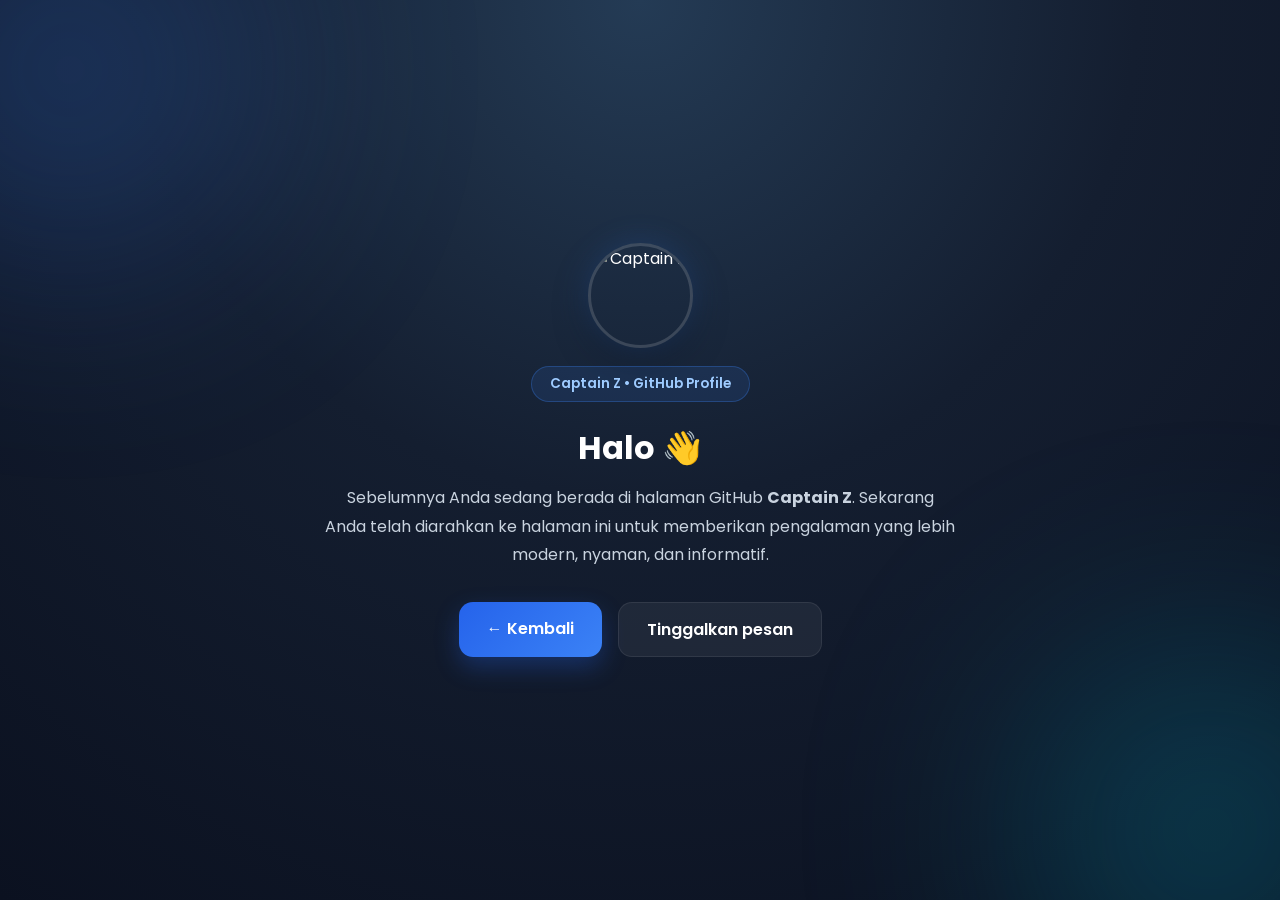
==== GitHub/index.html @ 580916a1 "Add files via upload" ====
<!DOCTYPE html>
<html lang="id">
<head>
<meta charset="UTF-8">
<meta name="viewport" content="width=device-width, initial-scale=1.0">

<title>Captain Z</title>

<link rel="preconnect" href="https://fonts.googleapis.com">
<link rel="preconnect" href="https://fonts.gstatic.com" crossorigin>
<link href="https://fonts.googleapis.com/css2?family=Poppins:wght@300;400;500;600;700&display=swap" rel="stylesheet">

<style>
*{
    margin:0;
    padding:0;
    box-sizing:border-box;
}

body{
    font-family:"Poppins",sans-serif;
    min-height:100vh;
    display:flex;
    justify-content:center;
    align-items:center;
    padding:24px;
    color:#fff;
    background:
        radial-gradient(circle at top,#243b55 0%,#141e30 45%,#0b1120 100%);
    overflow:hidden;
}

/* Background Glow */
body::before,
body::after{
    content:"";
    position:fixed;
    width:380px;
    height:380px;
    border-radius:50%;
    filter:blur(120px);
    opacity:.25;
    z-index:-1;
}

body::before{
    background:#3b82f6;
    top:-120px;
    left:-120px;
}

body::after{
    background:#06b6d4;
    bottom:-120px;
    right:-120px;
}

.card{
    width:100%;
    max-width:720px;
    padding:45px;
    border-radius:28px;
    text-align:center;

    

    animation:fadeUp .8s ease;
}

/* Foto Profil */
.profile-logo{
    display:flex;
    justify-content:center;
    align-items:center;
    margin-bottom:18px;
}

.profile-logo img{
    width:105px;
    height:105px;
    border-radius:50%;
    object-fit:cover;
    display:block;

    border:3px solid rgba(255,255,255,.15);

    box-shadow:
        0 0 30px rgba(59,130,246,.22),
        0 12px 35px rgba(0,0,0,.35);

    transition:.35s;
}

.profile-logo img:hover{
    transform:scale(1.05);
    box-shadow:
        0 0 40px rgba(59,130,246,.35),
        0 15px 40px rgba(0,0,0,.4);
}

.badge{
    display:inline-block;
    padding:7px 18px;
    border-radius:999px;
    margin-bottom:22px;

    background:rgba(59,130,246,.12);
    border:1px solid rgba(59,130,246,.3);

    color:#9ecbff;
    font-size:.85rem;
    font-weight:600;
}

h1{
    font-size:2rem;
    margin-bottom:12px;
}

.desc{
    color:#c9d3df;
    line-height:1.8;
    margin-bottom:32px;
}

.box{
    padding:24px;
    margin-bottom:34px;
    border-radius:18px;
    background:rgba(255,255,255,.04);
    border:1px solid rgba(255,255,255,.08);
}

.box h2{
    margin-bottom:10px;
    font-size:1.2rem;
}

.box p{
    color:#bcc7d6;
    line-height:1.7;
}

.buttons{
    display:flex;
    justify-content:center;
    gap:16px;
    flex-wrap:wrap;
}

.btn{
    text-decoration:none;
    padding:14px 28px;
    border-radius:14px;
    font-weight:600;
    transition:.25s;
}

.btn-primary{
    color:#fff;
    background:linear-gradient(135deg,#2563eb,#3b82f6);

    box-shadow:0 10px 25px rgba(37,99,235,.3);
}

.btn-primary:hover{
    transform:translateY(-3px);
    box-shadow:0 16px 35px rgba(37,99,235,.4);
}

.btn-secondary{
    color:#fff;

    background:rgba(255,255,255,.06);

    border:1px solid rgba(255,255,255,.08);
}

.btn-secondary:hover{
    background:rgba(255,255,255,.12);
    transform:translateY(-3px);
}

@keyframes fadeUp{
    from{
        opacity:0;
        transform:translateY(30px);
    }
    to{
        opacity:1;
        transform:translateY(0);
    }
}

@media(max-width:600px){

.card{
    padding:30px 24px;
}

h1{
    font-size:1.6rem;
}

.profile-logo img{
    width:90px;
    height:90px;
}

.buttons{
    flex-direction:column;
}

.btn{
    width:100%;
}

}
</style>
</head>

<body>

<div class="card">

    <div class="profile-logo">
        <img src="https://avatars.githubusercontent.com/u/308199074?v=4"
             alt="Captain Z">
    </div>

    <span class="badge">Captain Z • GitHub Profile</span>

    <h1>Halo 👋</h1>

    <p class="desc">
        Sebelumnya Anda sedang berada di halaman GitHub <strong>Captain Z</strong>.
        Sekarang Anda telah diarahkan ke halaman ini untuk memberikan pengalaman yang lebih modern, nyaman, dan informatif.
    </p>

    <div class="buttons">

        <a href="index.html" class="btn btn-primary">
            ← Kembali
        </a>

        <a href="https://wa.me/6285921299248?text=Assalamualaikum" class="btn btn-secondary">
            Tinggalkan pesan
        </a>

    </div>

</div>

</body>
</html>
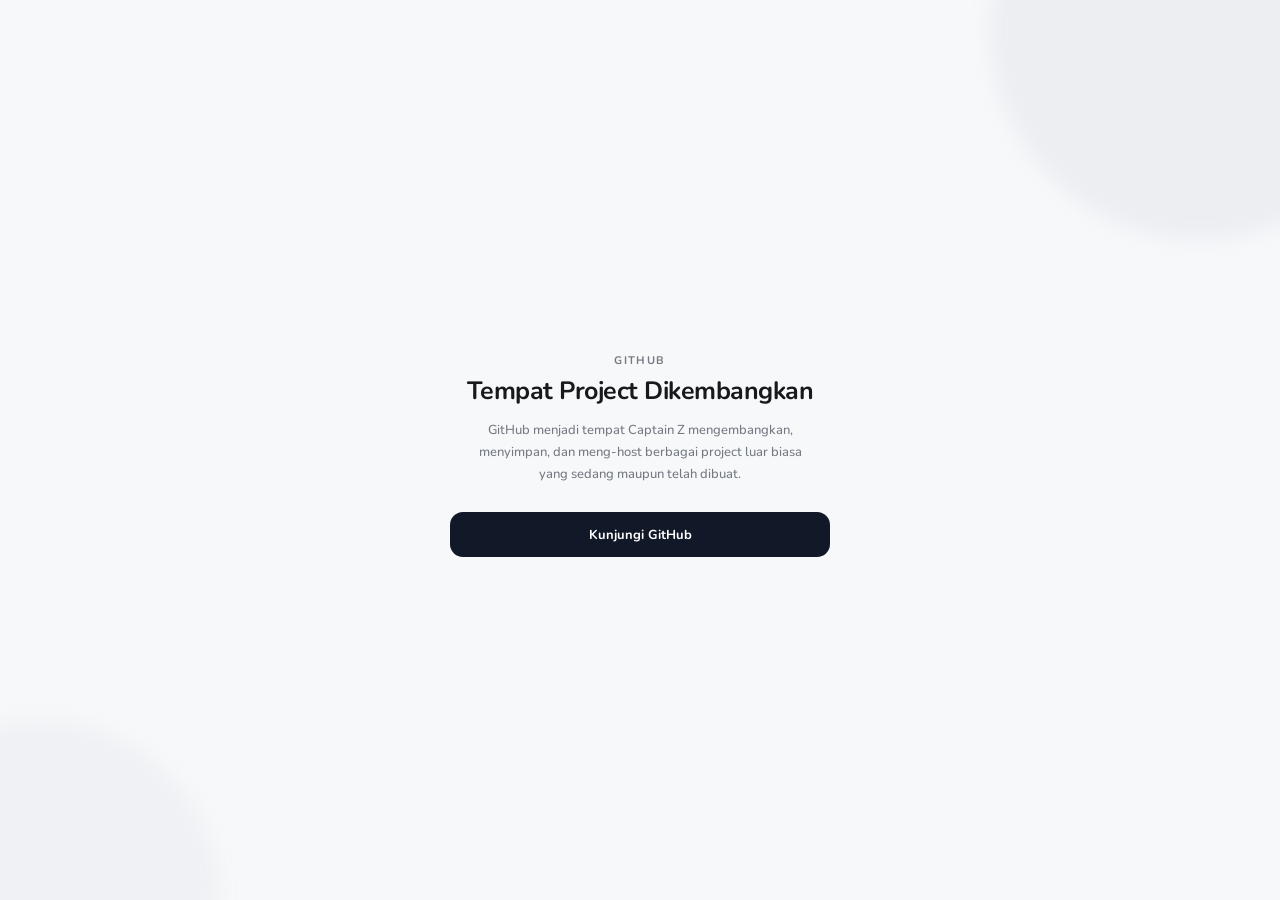
==== commit f72357ef: "Add files via upload" ====
--- a/GitHub/index.html
+++ b/GitHub/index.html
@@ -1,255 +1,309 @@
 <!DOCTYPE html>
 <html lang="id">
 <head>
-<meta charset="UTF-8">
-<meta name="viewport" content="width=device-width, initial-scale=1.0">
-
-<title>Captain Z</title>
-
-<link rel="preconnect" href="https://fonts.googleapis.com">
-<link rel="preconnect" href="https://fonts.gstatic.com" crossorigin>
-<link href="https://fonts.googleapis.com/css2?family=Poppins:wght@300;400;500;600;700&display=swap" rel="stylesheet">
-
-<style>
-*{
-    margin:0;
-    padding:0;
-    box-sizing:border-box;
-}
-
-body{
-    font-family:"Poppins",sans-serif;
-    min-height:100vh;
-    display:flex;
-    justify-content:center;
-    align-items:center;
-    padding:24px;
-    color:#fff;
-    background:
-        radial-gradient(circle at top,#243b55 0%,#141e30 45%,#0b1120 100%);
-    overflow:hidden;
-}
-
-/* Background Glow */
-body::before,
-body::after{
-    content:"";
-    position:fixed;
-    width:380px;
-    height:380px;
-    border-radius:50%;
-    filter:blur(120px);
-    opacity:.25;
-    z-index:-1;
-}
-
-body::before{
-    background:#3b82f6;
-    top:-120px;
-    left:-120px;
-}
-
-body::after{
-    background:#06b6d4;
-    bottom:-120px;
-    right:-120px;
-}
-
-.card{
-    width:100%;
-    max-width:720px;
-    padding:45px;
-    border-radius:28px;
-    text-align:center;
-
-    
-
-    animation:fadeUp .8s ease;
-}
-
-/* Foto Profil */
-.profile-logo{
-    display:flex;
-    justify-content:center;
-    align-items:center;
-    margin-bottom:18px;
-}
-
-.profile-logo img{
-    width:105px;
-    height:105px;
-    border-radius:50%;
-    object-fit:cover;
-    display:block;
-
-    border:3px solid rgba(255,255,255,.15);
-
-    box-shadow:
-        0 0 30px rgba(59,130,246,.22),
-        0 12px 35px rgba(0,0,0,.35);
-
-    transition:.35s;
-}
-
-.profile-logo img:hover{
-    transform:scale(1.05);
-    box-shadow:
-        0 0 40px rgba(59,130,246,.35),
-        0 15px 40px rgba(0,0,0,.4);
-}
-
-.badge{
-    display:inline-block;
-    padding:7px 18px;
-    border-radius:999px;
-    margin-bottom:22px;
-
-    background:rgba(59,130,246,.12);
-    border:1px solid rgba(59,130,246,.3);
-
-    color:#9ecbff;
-    font-size:.85rem;
-    font-weight:600;
-}
-
-h1{
-    font-size:2rem;
-    margin-bottom:12px;
-}
-
-.desc{
-    color:#c9d3df;
-    line-height:1.8;
-    margin-bottom:32px;
-}
-
-.box{
-    padding:24px;
-    margin-bottom:34px;
-    border-radius:18px;
-    background:rgba(255,255,255,.04);
-    border:1px solid rgba(255,255,255,.08);
-}
-
-.box h2{
-    margin-bottom:10px;
-    font-size:1.2rem;
-}
-
-.box p{
-    color:#bcc7d6;
-    line-height:1.7;
-}
-
-.buttons{
-    display:flex;
-    justify-content:center;
-    gap:16px;
-    flex-wrap:wrap;
-}
-
-.btn{
-    text-decoration:none;
-    padding:14px 28px;
-    border-radius:14px;
-    font-weight:600;
-    transition:.25s;
-}
-
-.btn-primary{
-    color:#fff;
-    background:linear-gradient(135deg,#2563eb,#3b82f6);
-
-    box-shadow:0 10px 25px rgba(37,99,235,.3);
-}
-
-.btn-primary:hover{
-    transform:translateY(-3px);
-    box-shadow:0 16px 35px rgba(37,99,235,.4);
-}
-
-.btn-secondary{
-    color:#fff;
-
-    background:rgba(255,255,255,.06);
-
-    border:1px solid rgba(255,255,255,.08);
-}
-
-.btn-secondary:hover{
-    background:rgba(255,255,255,.12);
-    transform:translateY(-3px);
-}
-
-@keyframes fadeUp{
-    from{
-        opacity:0;
-        transform:translateY(30px);
-    }
-    to{
-        opacity:1;
-        transform:translateY(0);
-    }
-}
-
-@media(max-width:600px){
-
-.card{
-    padding:30px 24px;
-}
-
-h1{
-    font-size:1.6rem;
-}
-
-.profile-logo img{
-    width:90px;
-    height:90px;
-}
-
-.buttons{
-    flex-direction:column;
-}
-
-.btn{
-    width:100%;
-}
-
-}
-</style>
+  <meta charset="UTF-8" />
+  <meta name="viewport" content="width=device-width, initial-scale=1.0"/>
+  <meta name="theme-color" content="#0ea5e9" />
+  <meta name="description" content="GitHub Captain Z — tempat berbagai project luar biasa dikembangkan dan di-host." />
+  <meta name="keywords" content="Captain Z, GitHub, project, web developer, repository"/>
+  <meta name="author" content="Yahya Zakaria / Captain Z" />
+  <meta property="og:title" content="GitHub | Captain Z" />
+  <meta property="og:description" content="GitHub sebagai tempat berbagai project Captain Z dikembangkan dan di-host."/>
+  <meta property="og:type" content="website" />
+  <meta name="twitter:card" content="summary" />
+  <link rel="icon" type="image/png" href="https://avatars.githubusercontent.com/u/308199074?v=4" />
+  <title>GitHub | Captain Z</title>
+  <style>
+    @import url('https://fonts.googleapis.com/css2?family=Nunito:wght@400;500;600;700&display=swap');
+
+    * {
+      box-sizing: border-box;
+      margin: 0;
+      padding: 0;
+    }
+
+    :root {
+      --bg: #f7f8fa;
+      --text: #17191d;
+      --muted: #747982;
+      --border: rgba(0, 0, 0, 0.08);
+      --accent: #111827;
+      --button-text: #ffffff;
+    }
+
+    html.dark {
+      --bg: #0c0e12;
+      --text: #f3f4f6;
+      --muted: #969ca7;
+      --border: rgba(255, 255, 255, 0.08);
+      --accent: #f3f4f6;
+      --button-text: #000000;
+    }
+
+    body {
+      min-height: 100vh;
+      display: flex;
+      align-items: center;
+      justify-content: center;
+      padding: 24px;
+
+      font-family: "Nunito", sans-serif;
+      font-size: 14px;
+      color: var(--text);
+      background: var(--bg);
+
+      transition:
+        background 0.3s ease,
+        color 0.3s ease;
+
+      overflow: hidden;
+    }
+
+    .background {
+      position: fixed;
+      inset: 0;
+      pointer-events: none;
+      overflow: hidden;
+      z-index: -1;
+    }
+
+    .background::before {
+      content: "";
+      position: absolute;
+      width: 420px;
+      height: 420px;
+      top: -180px;
+      right: -130px;
+      border-radius: 50%;
+      background: rgba(120, 130, 150, 0.08);
+      filter: blur(10px);
+    }
+
+    .background::after {
+      content: "";
+      position: absolute;
+      width: 360px;
+      height: 360px;
+      bottom: -180px;
+      left: -140px;
+      border-radius: 50%;
+      background: rgba(120, 130, 150, 0.06);
+      filter: blur(10px);
+    }
+
+    .github-card {
+      width: min(100%, 440px);
+      padding: 38px 30px 28px;
+      text-align: center;
+      animation: appear 0.7s ease both;
+    }
+
+    @keyframes appear {
+      from {
+        opacity: 0;
+        transform: translateY(14px);
+      }
+
+      to {
+        opacity: 1;
+        transform: translateY(0);
+      }
+    }
+
+    .eyebrow {
+      margin-bottom: 8px;
+      color: var(--muted);
+      font-size: 11px;
+      font-weight: 700;
+      letter-spacing: 1.4px;
+      text-transform: uppercase;
+    }
+
+    h1 {
+      margin-bottom: 12px;
+      font-size: 25px;
+      line-height: 1.25;
+      font-weight: 700;
+      letter-spacing: -0.5px;
+    }
+
+    .description {
+      max-width: 340px;
+      margin: 0 auto;
+      color: var(--muted);
+      font-size: 13px;
+      line-height: 1.7;
+      font-weight: 500;
+    }
+
+    .github-icon {
+      width: 48px;
+      height: 48px;
+      margin: 22px auto 0;
+      display: flex;
+      align-items: center;
+      justify-content: center;
+      border-radius: 50%;
+      color: var(--text);
+      font-size: 25px;
+      animation: pulse 2s ease-in-out infinite;
+    }
+
+    @keyframes pulse {
+      0%, 100% {
+        opacity: 0.55;
+        transform: scale(0.95);
+      }
+
+      50% {
+        opacity: 1;
+        transform: scale(1);
+      }
+    }
+
+    .github-link {
+      margin-top: 27px;
+    }
+
+    .github-button {
+      width: 100%;
+      min-height: 45px;
+      display: inline-flex;
+      align-items: center;
+      justify-content: center;
+      gap: 9px;
+
+      border-radius: 13px;
+      background: var(--accent);
+      color: var(--button-text);
+
+      font-family: inherit;
+      font-size: 13px;
+      font-weight: 700;
+      text-decoration: none;
+
+      transition:
+        transform 0.2s ease,
+        opacity 0.2s ease;
+    }
+
+    .github-button:hover {
+      transform: translateY(-2px);
+      opacity: 0.9;
+    }
+
+    .github-button:active {
+      transform: scale(0.98);
+    }
+
+    footer {
+      margin-top: 24px;
+      padding-top: 20px;
+      border-top: 1px solid var(--border);
+      color: var(--muted);
+      font-size: 10.5px;
+      line-height: 1.6;
+    }
+
+    footer strong {
+      color: var(--text);
+      font-weight: 700;
+    }
+
+    .datetime {
+      margin-top: 3px;
+      font-size: 10px;
+      color: var(--muted);
+      opacity: 0.85;
+    }
+
+    .copyright {
+      margin-top: 4px;
+    }
+
+    @media (max-width: 420px) {
+      body {
+        padding: 17px;
+      }
+
+      .github-card {
+        padding: 32px 22px 24px;
+      }
+
+      h1 {
+        font-size: 23px;
+      }
+    }
+
+    @media (prefers-reduced-motion: reduce) {
+      *,
+      *::before,
+      *::after {
+        animation: none !important;
+        transition: none !important;
+      }
+    }
+  </style>
 </head>
-
 <body>
-
-<div class="card">
-
-    <div class="profile-logo">
-        <img src="https://avatars.githubusercontent.com/u/308199074?v=4"
-             alt="Captain Z">
+  <div class="background"></div>
+  <main class="github-card">
+    <div class="eyebrow">GITHUB</div>
+    <h1>Tempat Project Dikembangkan</h1>
+    <p class="description">
+      GitHub menjadi tempat Captain Z mengembangkan,
+      menyimpan, dan meng-host berbagai project
+      luar biasa yang sedang maupun telah dibuat.
+    </p>
+    <div class="github-link">
+      <a
+        href="https://github.com/Captain-Z-01"
+        class="github-button"
+        target="_blank"
+        rel="noopener noreferrer"
+      >
+        Kunjungi GitHub
+      </a>
     </div>
-
-    <span class="badge">Captain Z • GitHub Profile</span>
-
-    <h1>Halo 👋</h1>
-
-    <p class="desc">
-        Sebelumnya Anda sedang berada di halaman GitHub <strong>Captain Z</strong>.
-        Sekarang Anda telah diarahkan ke halaman ini untuk memberikan pengalaman yang lebih modern, nyaman, dan informatif.
-    </p>
-
-    <div class="buttons">
-
-        <a href="index.html" class="btn btn-primary">
-            ← Kembali
-        </a>
-
-        <a href="https://wa.me/6285921299248?text=Assalamualaikum" class="btn btn-secondary">
-            Tinggalkan pesan
-        </a>
-
-    </div>
-
-</div>
-
+  </main>
+  <script>
+    (() => {
+      const THEME_KEY = "Captain_Z-MD.theme";
+      const root = document.documentElement;
+
+      function applyTheme() {
+        const savedTheme = localStorage.getItem(THEME_KEY);
+
+        root.classList.remove("dark");
+
+        if (savedTheme === "dark") {
+          root.classList.add("dark");
+        } else if (savedTheme === "light") {
+        } else {
+          const prefersDark = window.matchMedia(
+            "(prefers-color-scheme: dark)"
+          ).matches;
+
+          if (prefersDark) {
+            root.classList.add("dark");
+          }
+        }
+      }
+
+      applyTheme();
+
+      const mediaQuery = window.matchMedia(
+        "(prefers-color-scheme: dark)"
+      );
+
+      mediaQuery.addEventListener("change", () => {
+        const savedTheme = localStorage.getItem(THEME_KEY);
+
+        if (!savedTheme || savedTheme === "auto") {
+          applyTheme();
+        }
+      });
+    })();
+  </script>
 </body>
-</html>
+</html>
